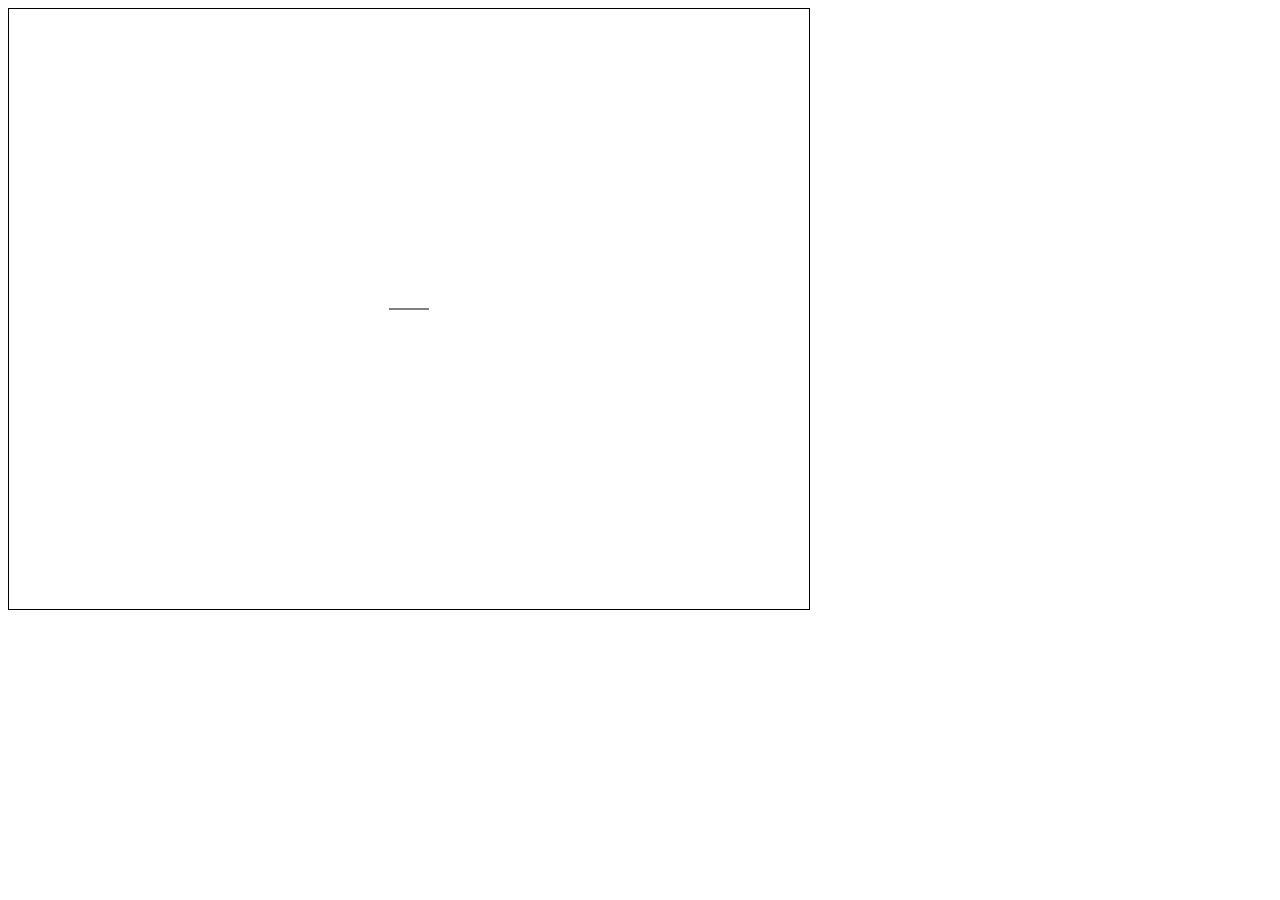
==== index.html @ 90ca04bd "First commit" ====
<!Doctype html>
<html>
	<head>
		<title>Omino Bridge</title>
		<script src='js/main.js' type='module'></script>
		<link href='css/index.css' rel='stylesheet'>
	</head>
	<body>
		<canvas id='canvas' width='800' height='600' tabindex=0></canvas>
	</body>
</html>
---- css/index.css ----
canvas {
	border: 1px solid black;
}
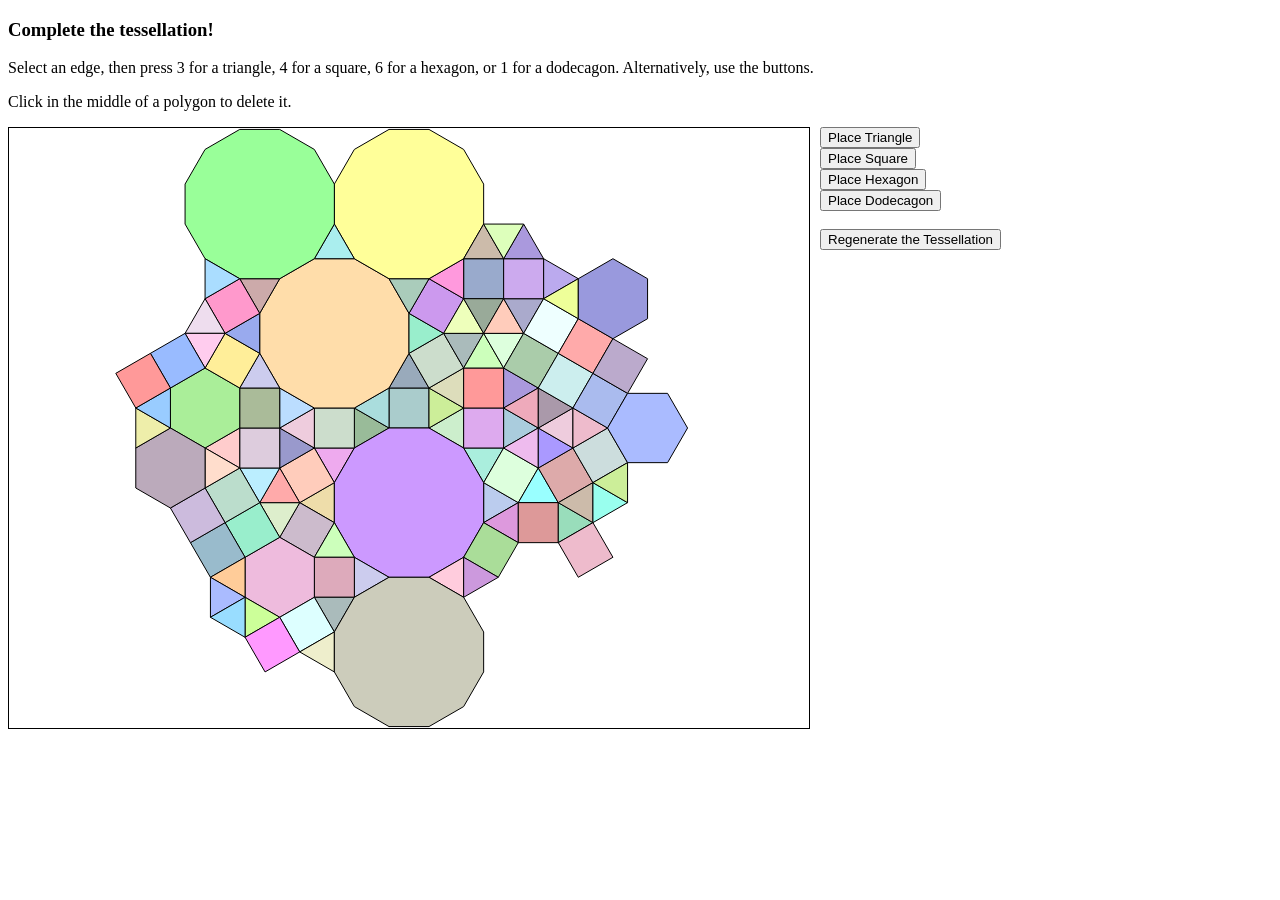
==== commit 3b969b7f: "First draft given to Dave" ====
--- a/index.html
+++ b/index.html
@@ -6,6 +6,19 @@
 		<link href='css/index.css' rel='stylesheet'>
 	</head>
 	<body>
-		<canvas id='canvas' width='800' height='600' tabindex=0></canvas>
+		<h3>Complete the tessellation!</h3>
+		<p>Select an edge, then press 3 for a triangle, 4 for a square, 6 for a hexagon, or 1 for a dodecagon. Alternatively, use the buttons.</p>
+		<p>Click in the middle of a polygon to delete it.</p>
+		<div id='canvas-and-buttons-div'>
+			<canvas id='canvas' width='800' height='600' tabindex=0></canvas>
+			<div id='buttons'>
+				<button id='k3'>Place Triangle</button><br>
+				<button id='k4'>Place Square</button><br>
+				<button id='k6'>Place Hexagon</button><br>
+				<button id='k1'>Place Dodecagon</button><br>
+				<br>
+				<button id='new'>Regenerate the Tessellation</button><br>
+			</div>
+		</div>
 	</body>
 </html>
--- a/css/index.css
+++ b/css/index.css
@@ -1,3 +1,12 @@
+#canvas-and-buttons-div {
+	display: flex;
+}
+
 canvas {
 	border: 1px solid black;
 }
+
+#buttons {
+	display: inline-block;
+	padding-left: 10px;
+}
